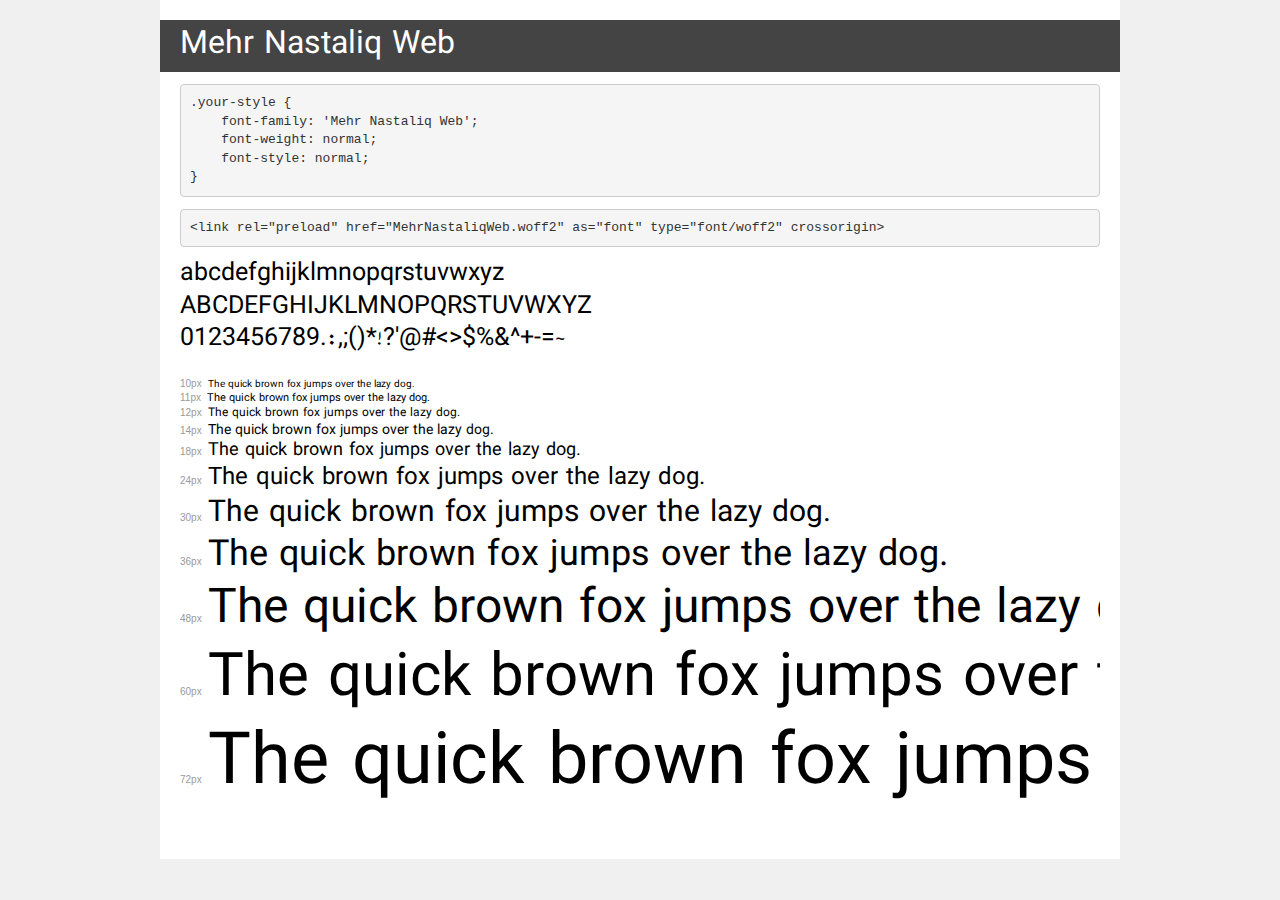
==== mehr/demo.html @ ca144b10 "Add files via upload" ====
<!DOCTYPE html>
<html lang="en">
<head>
    <meta charset="utf-8">
    <meta http-equiv="X-UA-Compatible" content="IE=edge">
    <meta name="viewport" content="width=device-width, initial-scale=1">
    <meta name="robots" content="noindex, noarchive">
    <meta name="format-detection" content="telephone=no">
    <title>Transfonter demo</title>
    <link href="stylesheet.css" rel="stylesheet">
    <style>
        /*
        http://meyerweb.com/eric/tools/css/reset/
        v2.0 | 20110126
        License: none (public domain)
        */
        html, body, div, span, applet, object, iframe,
        h1, h2, h3, h4, h5, h6, p, blockquote, pre,
        a, abbr, acronym, address, big, cite, code,
        del, dfn, em, img, ins, kbd, q, s, samp,
        small, strike, strong, sub, sup, tt, var,
        b, u, i, center,
        dl, dt, dd, ol, ul, li,
        fieldset, form, label, legend,
        table, caption, tbody, tfoot, thead, tr, th, td,
        article, aside, canvas, details, embed,
        figure, figcaption, footer, header, hgroup,
        menu, nav, output, ruby, section, summary,
        time, mark, audio, video {
            margin: 0;
            padding: 0;
            border: 0;
            font-size: 100%;
            font: inherit;
            vertical-align: baseline;
        }
        /* HTML5 display-role reset for older browsers */
        article, aside, details, figcaption, figure,
        footer, header, hgroup, menu, nav, section {
            display: block;
        }
        body {
            line-height: 1;
        }
        ol, ul {
            list-style: none;
        }
        blockquote, q {
            quotes: none;
        }
        blockquote:before, blockquote:after,
        q:before, q:after {
            content: '';
            content: none;
        }
        table {
            border-collapse: collapse;
            border-spacing: 0;
        }
        /* demo styles */
        body {
            background: #f0f0f0;
            color: #000;
        }
        .page {
            background: #fff;
            width: 920px;
            margin: 0 auto;
            padding: 20px 20px 0 20px;
            overflow: hidden;
        }
        .font-container {
            overflow-x: auto;
            overflow-y: hidden;
            margin-bottom: 40px;
            line-height: 1.3;
            white-space: nowrap;
            padding-bottom: 5px;
        }
        h1 {
            position: relative;
            background: #444;
            font-size: 32px;
            color: #fff;
            padding: 10px 20px;
            margin: 0 -20px 12px -20px;
        }
        .letters {
            font-size: 25px;
            margin-bottom: 20px;
        }
        .s10:before {
            content: '10px';
        }
        .s11:before {
            content: '11px';
        }
        .s12:before {
            content: '12px';
        }
        .s14:before {
            content: '14px';
        }
        .s18:before {
            content: '18px';
        }
        .s24:before {
            content: '24px';
        }
        .s30:before {
            content: '30px';
        }
        .s36:before {
            content: '36px';
        }
        .s48:before {
            content: '48px';
        }
        .s60:before {
            content: '60px';
        }
        .s72:before {
            content: '72px';
        }
        .s10:before, .s11:before, .s12:before, .s14:before,
        .s18:before, .s24:before, .s30:before, .s36:before,
        .s48:before, .s60:before, .s72:before {
            font-family: Arial, sans-serif;
            font-size: 10px;
            font-weight: normal;
            font-style: normal;
            color: #999;
            padding-right: 6px;
        }
        pre {
            display: block;
            padding: 9px;
            margin: 0 0 12px;
            font-family: Monaco, Menlo, Consolas, "Courier New", monospace;
            font-size: 13px;
            line-height: 1.428571429;
            color: #333;
            font-weight: normal;
            font-style: normal;
            background-color: #f5f5f5;
            border: 1px solid #ccc;
            overflow-x: auto;
            border-radius: 4px;
        }
        /* responsive */
        @media (max-width: 959px) {
            .page {
                width: auto;
                margin: 0;
            }
        }
    </style>
</head>
<body>
<div class="page">
    <div class="demo">
        <h1 style="font-family: 'Mehr Nastaliq Web'; font-weight: normal; font-style: normal;">Mehr Nastaliq Web</h1>
        <pre title="Usage">.your-style {
    font-family: 'Mehr Nastaliq Web';
    font-weight: normal;
    font-style: normal;
}</pre>
        <pre title="Preload (optional)">
&lt;link rel=&quot;preload&quot; href=&quot;MehrNastaliqWeb.woff2&quot; as=&quot;font&quot; type=&quot;font/woff2&quot; crossorigin&gt;</pre>
        <div class="font-container" style="font-family: 'Mehr Nastaliq Web'; font-weight: normal; font-style: normal;">
            <p class="letters">
                abcdefghijklmnopqrstuvwxyz<br>
ABCDEFGHIJKLMNOPQRSTUVWXYZ<br>
                0123456789.:,;()*!?'@#&lt;&gt;$%&^+-=~
            </p>
            <p class="s10" style="font-size: 10px;">The quick brown fox jumps over the lazy dog.</p>
            <p class="s11" style="font-size: 11px;">The quick brown fox jumps over the lazy dog.</p>
            <p class="s12" style="font-size: 12px;">The quick brown fox jumps over the lazy dog.</p>
            <p class="s14" style="font-size: 14px;">The quick brown fox jumps over the lazy dog.</p>
            <p class="s18" style="font-size: 18px;">The quick brown fox jumps over the lazy dog.</p>
            <p class="s24" style="font-size: 24px;">The quick brown fox jumps over the lazy dog.</p>
            <p class="s30" style="font-size: 30px;">The quick brown fox jumps over the lazy dog.</p>
            <p class="s36" style="font-size: 36px;">The quick brown fox jumps over the lazy dog.</p>
            <p class="s48" style="font-size: 48px;">The quick brown fox jumps over the lazy dog.</p>
            <p class="s60" style="font-size: 60px;">The quick brown fox jumps over the lazy dog.</p>
            <p class="s72" style="font-size: 72px;">The quick brown fox jumps over the lazy dog.</p>
        </div>
    </div>

</div>
</body>
</html>
---- mehr/stylesheet.css ----
@font-face {
    font-family: 'Mehr Nastaliq Web';
    src: url('MehrNastaliqWeb.woff2') format('woff2'),
        url('MehrNastaliqWeb.woff') format('woff');
    font-weight: normal;
    font-style: normal;
    font-display: swap;
}
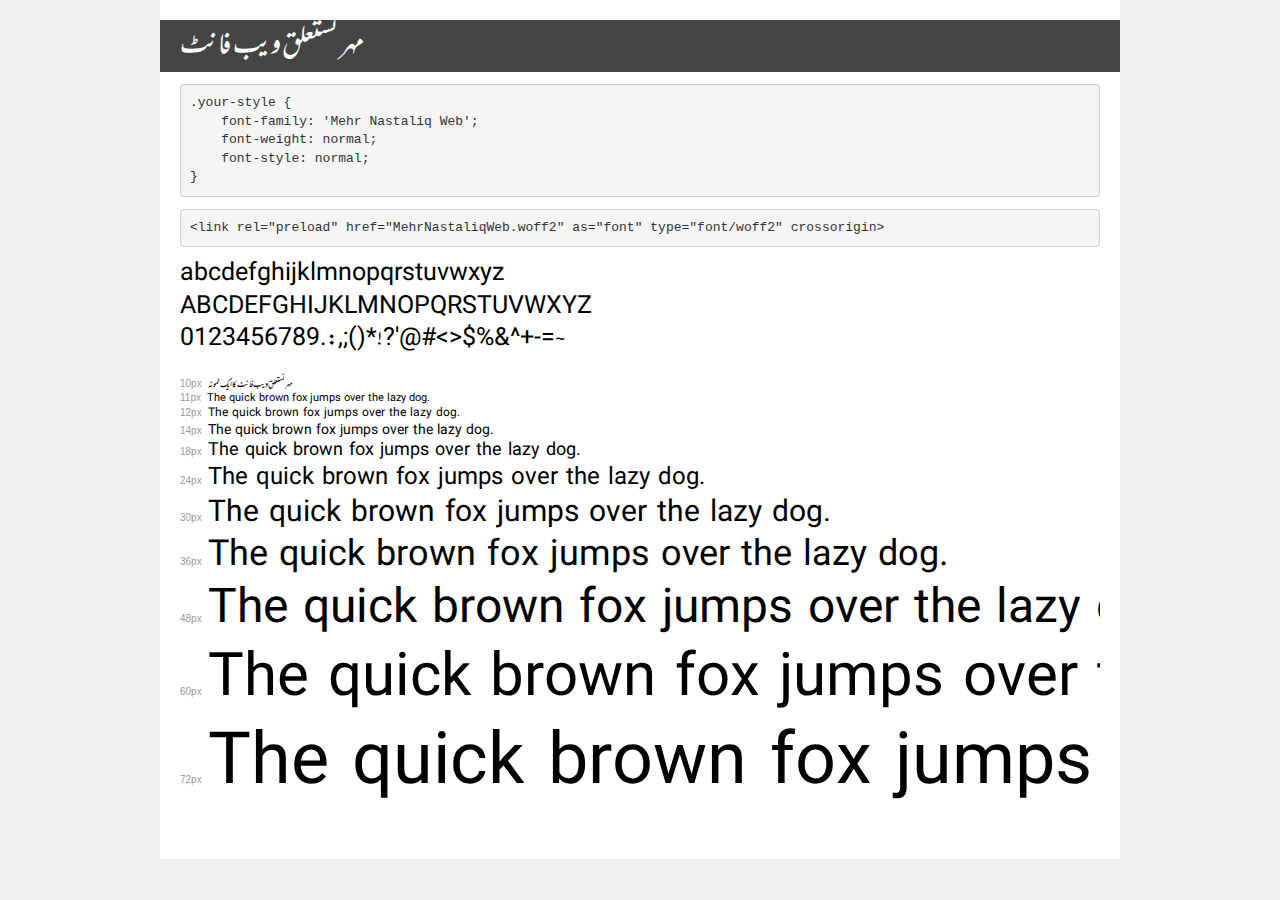
==== commit 53fae277: "Update demo.html" ====
--- a/mehr/demo.html
+++ b/mehr/demo.html
@@ -159,7 +159,7 @@
 <body>
 <div class="page">
     <div class="demo">
-        <h1 style="font-family: 'Mehr Nastaliq Web'; font-weight: normal; font-style: normal;">Mehr Nastaliq Web</h1>
+        <h1 style="font-family: 'Mehr Nastaliq Web'; font-weight: normal; font-style: normal;">مہر نستعلق ویب فانٹ</h1>
         <pre title="Usage">.your-style {
     font-family: 'Mehr Nastaliq Web';
     font-weight: normal;
@@ -173,7 +173,7 @@
 ABCDEFGHIJKLMNOPQRSTUVWXYZ<br>
                 0123456789.:,;()*!?'@#&lt;&gt;$%&^+-=~
             </p>
-            <p class="s10" style="font-size: 10px;">The quick brown fox jumps over the lazy dog.</p>
+            <p class="s10" style="font-size: 10px;">مہر نستعلق ویب فانٹ کا ایک نمونہ</p>
             <p class="s11" style="font-size: 11px;">The quick brown fox jumps over the lazy dog.</p>
             <p class="s12" style="font-size: 12px;">The quick brown fox jumps over the lazy dog.</p>
             <p class="s14" style="font-size: 14px;">The quick brown fox jumps over the lazy dog.</p>
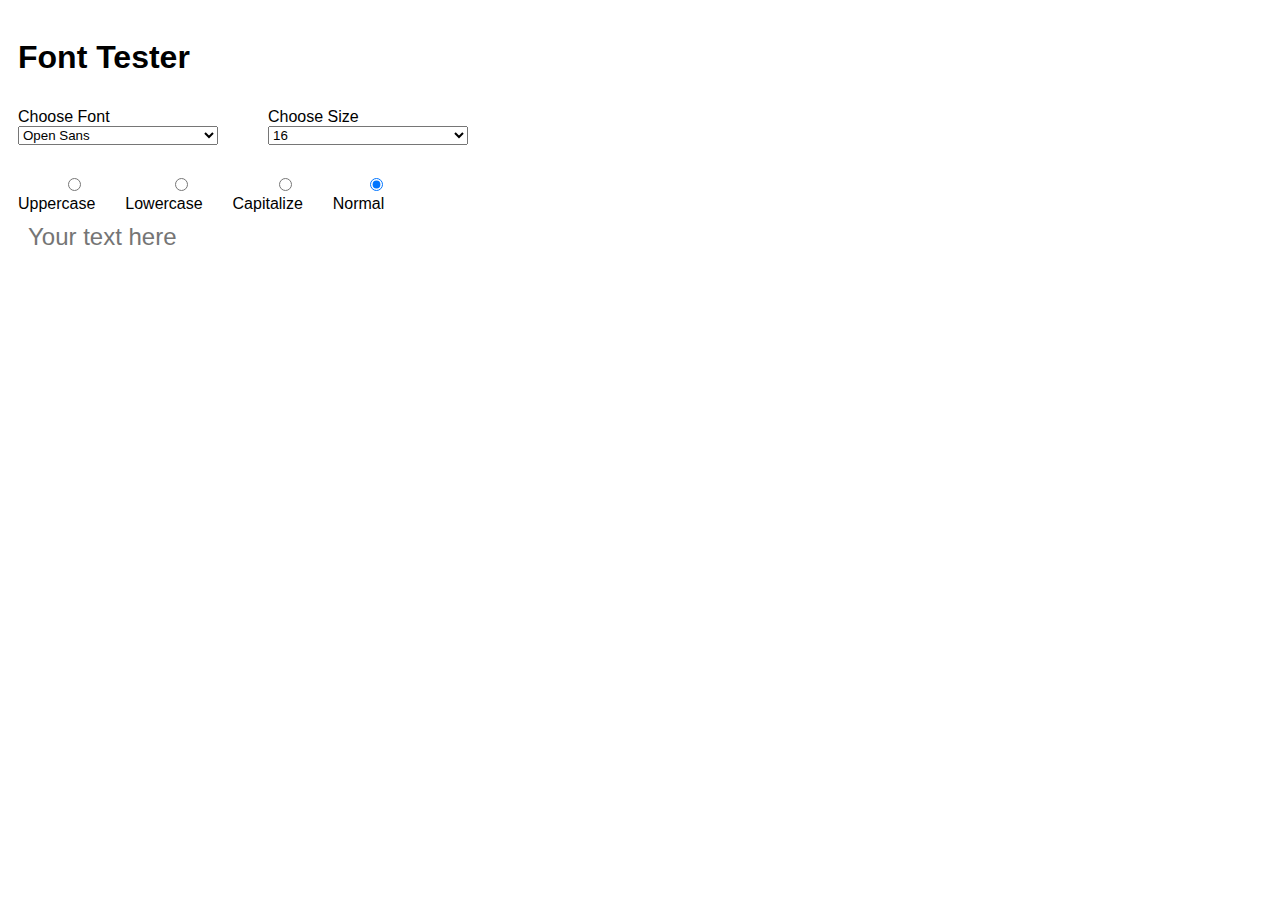
==== commit 27efc784: "Update demo.html" ====
--- a/mehr/demo.html
+++ b/mehr/demo.html
@@ -9,184 +9,170 @@
     <title>Transfonter demo</title>
     <link href="stylesheet.css" rel="stylesheet">
     <style>
-        /*
-        http://meyerweb.com/eric/tools/css/reset/
-        v2.0 | 20110126
-        License: none (public domain)
-        */
-        html, body, div, span, applet, object, iframe,
-        h1, h2, h3, h4, h5, h6, p, blockquote, pre,
-        a, abbr, acronym, address, big, cite, code,
-        del, dfn, em, img, ins, kbd, q, s, samp,
-        small, strike, strong, sub, sup, tt, var,
-        b, u, i, center,
-        dl, dt, dd, ol, ul, li,
-        fieldset, form, label, legend,
-        table, caption, tbody, tfoot, thead, tr, th, td,
-        article, aside, canvas, details, embed,
-        figure, figcaption, footer, header, hgroup,
-        menu, nav, output, ruby, section, summary,
-        time, mark, audio, video {
-            margin: 0;
-            padding: 0;
-            border: 0;
-            font-size: 100%;
-            font: inherit;
-            vertical-align: baseline;
-        }
-        /* HTML5 display-role reset for older browsers */
-        article, aside, details, figcaption, figure,
-        footer, header, hgroup, menu, nav, section {
-            display: block;
-        }
-        body {
-            line-height: 1;
-        }
-        ol, ul {
-            list-style: none;
-        }
-        blockquote, q {
-            quotes: none;
-        }
-        blockquote:before, blockquote:after,
-        q:before, q:after {
-            content: '';
-            content: none;
-        }
-        table {
-            border-collapse: collapse;
-            border-spacing: 0;
-        }
-        /* demo styles */
-        body {
-            background: #f0f0f0;
-            color: #000;
-        }
-        .page {
-            background: #fff;
-            width: 920px;
-            margin: 0 auto;
-            padding: 20px 20px 0 20px;
-            overflow: hidden;
-        }
-        .font-container {
-            overflow-x: auto;
-            overflow-y: hidden;
-            margin-bottom: 40px;
-            line-height: 1.3;
-            white-space: nowrap;
-            padding-bottom: 5px;
-        }
-        h1 {
-            position: relative;
-            background: #444;
-            font-size: 32px;
-            color: #fff;
-            padding: 10px 20px;
-            margin: 0 -20px 12px -20px;
-        }
-        .letters {
-            font-size: 25px;
-            margin-bottom: 20px;
-        }
-        .s10:before {
-            content: '10px';
-        }
-        .s11:before {
-            content: '11px';
-        }
-        .s12:before {
-            content: '12px';
-        }
-        .s14:before {
-            content: '14px';
-        }
-        .s18:before {
-            content: '18px';
-        }
-        .s24:before {
-            content: '24px';
-        }
-        .s30:before {
-            content: '30px';
-        }
-        .s36:before {
-            content: '36px';
-        }
-        .s48:before {
-            content: '48px';
-        }
-        .s60:before {
-            content: '60px';
-        }
-        .s72:before {
-            content: '72px';
-        }
-        .s10:before, .s11:before, .s12:before, .s14:before,
-        .s18:before, .s24:before, .s30:before, .s36:before,
-        .s48:before, .s60:before, .s72:before {
-            font-family: Arial, sans-serif;
-            font-size: 10px;
-            font-weight: normal;
-            font-style: normal;
-            color: #999;
-            padding-right: 6px;
-        }
-        pre {
-            display: block;
-            padding: 9px;
-            margin: 0 0 12px;
-            font-family: Monaco, Menlo, Consolas, "Courier New", monospace;
-            font-size: 13px;
-            line-height: 1.428571429;
-            color: #333;
-            font-weight: normal;
-            font-style: normal;
-            background-color: #f5f5f5;
-            border: 1px solid #ccc;
-            overflow-x: auto;
-            border-radius: 4px;
-        }
-        /* responsive */
-        @media (max-width: 959px) {
-            .page {
-                width: auto;
-                margin: 0;
-            }
-        }
+     @import url('https://humayunxhan.github.io/Urduwebfonts/mehr/stylesheet.css');
+
+.openSans {font-family: 'Open Sans', sans-serif;}
+.oswald {font-family: 'Mehr Nastaliq Web', sans-serif;}
+.anton {font-family: 'Anton', sans-serif;}
+.kaushanScript {font-family: 'Kaushan Script', cursive;}
+.rochester {font-family: 'Rochester', sans-serif;}
+.sacramento {font-family: 'Sacramento', sans-serif;}
+
+.uppercase-text {text-transform: uppercase;}
+.lowercase-text {text-transform: lowercase;}
+.capitalize-text {text-transform: capitalize;}
+
+body {font-family: 'Open Sans', sans-serif;}
+.wrapper {padding: 10px;}
+.fontsSelectBox-button {margin-top: 10px; }
+select {width: 200px;}
+fieldset {
+	border: 0;
+}
+label {
+	display: block;
+	margin: 10px 0 0 0;
+}
+
+input {
+  font-family: 'Open Sans', sans-serif;
+  padding: 0;
+  font-size: 24px;
+  border: 0;
+  width: 100%;
+}
+
+.fontForm {
+	max-width: 500px;
+}
+
+.checkbox-label {
+	display: inline-block;
+	
+}
+	
+.grid {
+  margin: -10px;
+  padding: 0;
+  letter-spacing: -0.286em;
+  position: relative;	
+}
+
+.grid-cell {
+  display: inline-block;
+  padding: 10px;
+  margin: 0;
+  list-style: none;
+  vertical-align: top;
+  width: 100%;
+  -webkit-box-sizing: border-box;
+  -moz-box-sizing: border-box;
+  box-sizing: border-box;
+  letter-spacing: 0;
+  direction: ltr;
+}
+
+.size1of1 {
+	width: 100%;
+}
+
+.size1of2 {
+	width: 50%;
+}
+
+.font-size-16 {font-size: 16px;}
+.font-size-20 {font-size: 20px;}
+.font-size-40 {font-size: 40px;}
+.font-size-72 {font-size: 72px;}
+.font-size-92 {font-size: 92px;}
     </style>
+    <script>
+
+        (function($){
+	var fontTxt = $("#fontTxt"); // font
+	var fontTxtField = $("#fontTxtField");
+	var fontsSelectBox = $("#fontsSelectBox");
+	var fontSizeSelectBox  = $("#fontSizeSelectBox");
+  
+	$(fontSizeSelectBox).selectmenu({
+		change : function (event, data) {
+		 fontTxtField.removeClass("font-size-16").removeClass("font-size-20")
+			.removeClass("font-size-40").removeClass("font-size-72")
+			.removeClass("font-size-92")
+			.addClass(data.item.value);	
+		}  
+	});
+
+	$(fontsSelectBox).selectmenu({
+		change : function(event, data) {
+			fontTxtField.removeClass("openSans").removeClass("oswald")
+			.removeClass("anton").removeClass("kaushanScript")
+			.removeClass("rochester").removeClass("sacramento")
+			.addClass(data.item.value);
+		},
+		icons: { button: "ui-icon-circle-triangle-s" }
+	});
+  
+	$("#uppercase, #lowercase, #capitalize, #normal").change(function () {
+		var value = this.value;
+		switch(value) {
+			case "uppercase":
+				fontTxtField.addClass("uppercase-text").removeClass("lowercase-text").removeClass("capitalize-text");
+			break;
+			case "lowercase":
+				fontTxtField.addClass("lowercase-text").removeClass("uppercase-text").removeClass("capitalize-text");
+			break;
+			case "capitalize":
+				fontTxtField.addClass("capitalize-text").removeClass("uppercase-text").removeClass("lowercase-text");
+			break;			
+			case "normal":
+			default:
+				fontTxtField.removeClass("uppercase-text").removeClass("lowercase-text").removeClass("capitalize-text");;
+			break;
+		};
+	});
+  
+})(jQuery);
+    </script>
 </head>
 <body>
-<div class="page">
-    <div class="demo">
-        <h1 style="font-family: 'Mehr Nastaliq Web'; font-weight: normal; font-style: normal;">مہر نستعلق ویب فانٹ</h1>
-        <pre title="Usage">.your-style {
-    font-family: 'Mehr Nastaliq Web';
-    font-weight: normal;
-    font-style: normal;
-}</pre>
-        <pre title="Preload (optional)">
-&lt;link rel=&quot;preload&quot; href=&quot;MehrNastaliqWeb.woff2&quot; as=&quot;font&quot; type=&quot;font/woff2&quot; crossorigin&gt;</pre>
-        <div class="font-container" style="font-family: 'Mehr Nastaliq Web'; font-weight: normal; font-style: normal;">
-            <p class="letters">
-                abcdefghijklmnopqrstuvwxyz<br>
-ABCDEFGHIJKLMNOPQRSTUVWXYZ<br>
-                0123456789.:,;()*!?'@#&lt;&gt;$%&^+-=~
-            </p>
-            <p class="s10" style="font-size: 10px;">مہر نستعلق ویب فانٹ کا ایک نمونہ</p>
-            <p class="s11" style="font-size: 11px;">The quick brown fox jumps over the lazy dog.</p>
-            <p class="s12" style="font-size: 12px;">The quick brown fox jumps over the lazy dog.</p>
-            <p class="s14" style="font-size: 14px;">The quick brown fox jumps over the lazy dog.</p>
-            <p class="s18" style="font-size: 18px;">The quick brown fox jumps over the lazy dog.</p>
-            <p class="s24" style="font-size: 24px;">The quick brown fox jumps over the lazy dog.</p>
-            <p class="s30" style="font-size: 30px;">The quick brown fox jumps over the lazy dog.</p>
-            <p class="s36" style="font-size: 36px;">The quick brown fox jumps over the lazy dog.</p>
-            <p class="s48" style="font-size: 48px;">The quick brown fox jumps over the lazy dog.</p>
-            <p class="s60" style="font-size: 60px;">The quick brown fox jumps over the lazy dog.</p>
-            <p class="s72" style="font-size: 72px;">The quick brown fox jumps over the lazy dog.</p>
-        </div>
-    </div>
+<div class="wrapper">    
+	<h1>Font Tester</h1>
+	<fieldset class="fontForm grid">
+		<div class="grid-cell size1of2">
+			<label for="fontsSelectBox">Choose Font</label>
+			<select id="fontsSelectBox" name="fontsSelectBox">
+			<option value="openSans">Open Sans</option>
+			<option value="oswald">Oswald</option>
+			<option value="anton">Anton</option>
+			<option value="kaushanScript">Kaushan Script</option>
+			<option value="rochester">Rochester</option>
+			<option value="sacramento">Sacramento</option>			
+			</select>
+		</div>
 
-</div>
+		<div class="grid-cell size1of2">
+			<label for="fontSizeSelectBox">Choose Size</label>
+			<select id="fontSizeSelectBox" name="fontSizeSelectBox">
+			<option value="font-size-16">16</option>
+			<option value="font-size-20">20</option>
+			<option value="font-size-40">40</option>
+			<option value="font-size-72">72</option>
+			<option value="font-size-92">92</option>
+			</select>
+		</div>
+		
+		<div class="grid-cell size1of1">
+			<label for="uppercase" class="checkbox-label"><input type="radio" name="fontStyle" value="uppercase" id="uppercase"> Uppercase</label>
+			<label for="lowercase" class="checkbox-label"><input type="radio" name="fontStyle" value="lowercase" id="lowercase"> Lowercase</label>
+			<label for="capitalize" class="checkbox-label"><input type="radio" name="fontStyle" value="capitalize" id="capitalize"> Capitalize</label>
+			<label for="normal" class="checkbox-label"><input type="radio" name="fontStyle" value="normal" id="normal" checked> Normal</label>
+		</div>
+	</fieldset>
+	
+	<div class="grid-cell">
+		<input type="text" name="fontTxtField" id="fontTxtField" placeholder="Your text here"/>
+	</div>
+</div>	
 </body>
 </html>
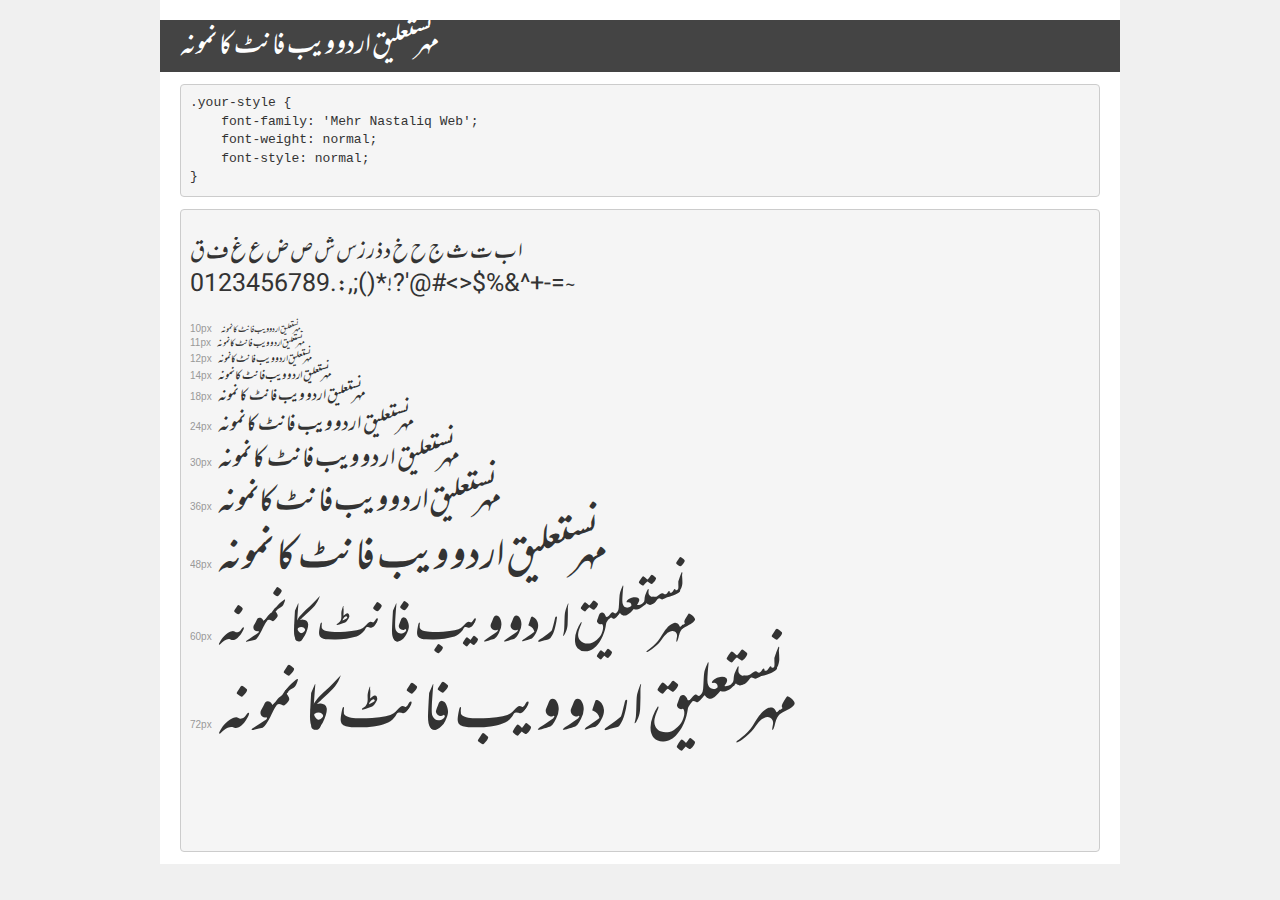
==== commit bab59906: "Update demo.html" ====
--- a/mehr/demo.html
+++ b/mehr/demo.html
@@ -6,173 +6,185 @@
     <meta name="viewport" content="width=device-width, initial-scale=1">
     <meta name="robots" content="noindex, noarchive">
     <meta name="format-detection" content="telephone=no">
-    <title>Transfonter demo</title>
+    <title>مہر نستعلیق اردو ویب فانٹ کا نمونہ</title>
     <link href="stylesheet.css" rel="stylesheet">
     <style>
-     @import url('https://humayunxhan.github.io/Urduwebfonts/mehr/stylesheet.css');
-
-.openSans {font-family: 'Open Sans', sans-serif;}
-.oswald {font-family: 'Mehr Nastaliq Web', sans-serif;}
-.anton {font-family: 'Anton', sans-serif;}
-.kaushanScript {font-family: 'Kaushan Script', cursive;}
-.rochester {font-family: 'Rochester', sans-serif;}
-.sacramento {font-family: 'Sacramento', sans-serif;}
-
-.uppercase-text {text-transform: uppercase;}
-.lowercase-text {text-transform: lowercase;}
-.capitalize-text {text-transform: capitalize;}
-
-body {font-family: 'Open Sans', sans-serif;}
-.wrapper {padding: 10px;}
-.fontsSelectBox-button {margin-top: 10px; }
-select {width: 200px;}
-fieldset {
-	border: 0;
-}
-label {
-	display: block;
-	margin: 10px 0 0 0;
-}
-
-input {
-  font-family: 'Open Sans', sans-serif;
-  padding: 0;
-  font-size: 24px;
-  border: 0;
-  width: 100%;
-}
-
-.fontForm {
-	max-width: 500px;
-}
-
-.checkbox-label {
-	display: inline-block;
-	
-}
-	
-.grid {
-  margin: -10px;
-  padding: 0;
-  letter-spacing: -0.286em;
-  position: relative;	
-}
-
-.grid-cell {
-  display: inline-block;
-  padding: 10px;
-  margin: 0;
-  list-style: none;
-  vertical-align: top;
-  width: 100%;
-  -webkit-box-sizing: border-box;
-  -moz-box-sizing: border-box;
-  box-sizing: border-box;
-  letter-spacing: 0;
-  direction: ltr;
-}
-
-.size1of1 {
-	width: 100%;
-}
-
-.size1of2 {
-	width: 50%;
-}
-
-.font-size-16 {font-size: 16px;}
-.font-size-20 {font-size: 20px;}
-.font-size-40 {font-size: 40px;}
-.font-size-72 {font-size: 72px;}
-.font-size-92 {font-size: 92px;}
+        /*
+        http://meyerweb.com/eric/tools/css/reset/
+        v2.0 | 20110126
+        License: none (public domain)
+        */
+        html, body, div, span, applet, object, iframe,
+        h1, h2, h3, h4, h5, h6, p, blockquote, pre,
+        a, abbr, acronym, address, big, cite, code,
+        del, dfn, em, img, ins, kbd, q, s, samp,
+        small, strike, strong, sub, sup, tt, var,
+        b, u, i, center,
+        dl, dt, dd, ol, ul, li,
+        fieldset, form, label, legend,
+        table, caption, tbody, tfoot, thead, tr, th, td,
+        article, aside, canvas, details, embed,
+        figure, figcaption, footer, header, hgroup,
+        menu, nav, output, ruby, section, summary,
+        time, mark, audio, video {
+            margin: 0;
+            padding: 0;
+            border: 0;
+            font-size: 100%;
+            font: inherit;
+            vertical-align: baseline;
+        }
+        /* HTML5 display-role reset for older browsers */
+        article, aside, details, figcaption, figure,
+        footer, header, hgroup, menu, nav, section {
+            display: block;
+        }
+        body {
+            line-height: 1;
+        }
+        ol, ul {
+            list-style: none;
+        }
+        blockquote, q {
+            quotes: none;
+        }
+        blockquote:before, blockquote:after,
+        q:before, q:after {
+            content: '';
+            content: none;
+        }
+        table {
+            border-collapse: collapse;
+            border-spacing: 0;
+        }
+        /* demo styles */
+        body {
+            background: #f0f0f0;
+            color: #000;
+        }
+        .page {
+            background: #fff;
+            width: 920px;
+            margin: 0 auto;
+            padding: 20px 20px 0 20px;
+            overflow: hidden;
+        }
+        .font-container {
+            overflow-x: auto;
+            overflow-y: hidden;
+            margin-bottom: 40px;
+            line-height: 1.3;
+            white-space: nowrap;
+            padding-bottom: 5px;
+        }
+        h1 {
+            position: relative;
+            background: #444;
+            font-size: 32px;
+            color: #fff;
+            padding: 10px 20px;
+            margin: 0 -20px 12px -20px;
+        }
+        .letters {
+            font-size: 25px;
+            margin-bottom: 20px;
+        }
+        .s10:before {
+            content: '10px';
+        }
+        .s11:before {
+            content: '11px';
+        }
+        .s12:before {
+            content: '12px';
+        }
+        .s14:before {
+            content: '14px';
+        }
+        .s18:before {
+            content: '18px';
+        }
+        .s24:before {
+            content: '24px';
+        }
+        .s30:before {
+            content: '30px';
+        }
+        .s36:before {
+            content: '36px';
+        }
+        .s48:before {
+            content: '48px';
+        }
+        .s60:before {
+            content: '60px';
+        }
+        .s72:before {
+            content: '72px';
+        }
+        .s10:before, .s11:before, .s12:before, .s14:before,
+        .s18:before, .s24:before, .s30:before, .s36:before,
+        .s48:before, .s60:before, .s72:before {
+            font-family: Arial, sans-serif;
+            font-size: 10px;
+            font-weight: normal;
+            font-style: normal;
+            color: #999;
+            padding-right: 6px;
+        }
+        pre {
+            display: block;
+            padding: 9px;
+            margin: 0 0 12px;
+            font-family: Monaco, Menlo, Consolas, "Courier New", monospace;
+            font-size: 13px;
+            line-height: 1.428571429;
+            color: #333;
+            font-weight: normal;
+            font-style: normal;
+            background-color: #f5f5f5;
+            border: 1px solid #ccc;
+            overflow-x: auto;
+            border-radius: 4px;
+        }
+        /* responsive */
+        @media (max-width: 959px) {
+            .page {
+                width: auto;
+                margin: 0;
+            }
+        }
     </style>
-    <script>
-
-        (function($){
-	var fontTxt = $("#fontTxt"); // font
-	var fontTxtField = $("#fontTxtField");
-	var fontsSelectBox = $("#fontsSelectBox");
-	var fontSizeSelectBox  = $("#fontSizeSelectBox");
-  
-	$(fontSizeSelectBox).selectmenu({
-		change : function (event, data) {
-		 fontTxtField.removeClass("font-size-16").removeClass("font-size-20")
-			.removeClass("font-size-40").removeClass("font-size-72")
-			.removeClass("font-size-92")
-			.addClass(data.item.value);	
-		}  
-	});
-
-	$(fontsSelectBox).selectmenu({
-		change : function(event, data) {
-			fontTxtField.removeClass("openSans").removeClass("oswald")
-			.removeClass("anton").removeClass("kaushanScript")
-			.removeClass("rochester").removeClass("sacramento")
-			.addClass(data.item.value);
-		},
-		icons: { button: "ui-icon-circle-triangle-s" }
-	});
-  
-	$("#uppercase, #lowercase, #capitalize, #normal").change(function () {
-		var value = this.value;
-		switch(value) {
-			case "uppercase":
-				fontTxtField.addClass("uppercase-text").removeClass("lowercase-text").removeClass("capitalize-text");
-			break;
-			case "lowercase":
-				fontTxtField.addClass("lowercase-text").removeClass("uppercase-text").removeClass("capitalize-text");
-			break;
-			case "capitalize":
-				fontTxtField.addClass("capitalize-text").removeClass("uppercase-text").removeClass("lowercase-text");
-			break;			
-			case "normal":
-			default:
-				fontTxtField.removeClass("uppercase-text").removeClass("lowercase-text").removeClass("capitalize-text");;
-			break;
-		};
-	});
-  
-})(jQuery);
-    </script>
 </head>
 <body>
-<div class="wrapper">    
-	<h1>Font Tester</h1>
-	<fieldset class="fontForm grid">
-		<div class="grid-cell size1of2">
-			<label for="fontsSelectBox">Choose Font</label>
-			<select id="fontsSelectBox" name="fontsSelectBox">
-			<option value="openSans">Open Sans</option>
-			<option value="oswald">Oswald</option>
-			<option value="anton">Anton</option>
-			<option value="kaushanScript">Kaushan Script</option>
-			<option value="rochester">Rochester</option>
-			<option value="sacramento">Sacramento</option>			
-			</select>
-		</div>
+<div class="page">
+    <div class="demo">
+        <h1 style="font-family: 'Mehr Nastaliq Web'; font-weight: normal; font-style: normal;">مہر نستعلیق اردو ویب فانٹ کا نمونہ</h1>
+        <pre title="Usage">.your-style {
+    font-family: 'Mehr Nastaliq Web';
+    font-weight: normal;
+    font-style: normal;
+}</pre>
+        <pre title="Preload (optional)">
+<link rel="stylesheet" href="https://humayunxhan.github.io/Urduwebfonts/mehr/stylesheet.css">        <div class="font-container" style="font-family: 'Mehr Nastaliq Web'; font-weight: normal; font-style: normal;">
+            <p class="letters">
+                ا ب ت ث ج ح خ د ذ ر ز س ش ص ض ع غ ف ق <br>
+                0123456789.:,;()*!?'@#&lt;&gt;$%&^+-=~
+            </p>
+            <p class="s10" style="font-size: 10px;"> مہر نستعلیق اردو ویب فانٹ کا نمونہ.</p>
+            <p class="s11" style="font-size: 11px;">مہر نستعلیق اردو ویب فانٹ کا نمونہ</p>
+            <p class="s12" style="font-size: 12px;">مہر نستعلیق اردو ویب فانٹ کا نمونہ</p>
+            <p class="s14" style="font-size: 14px;">مہر نستعلیق اردو ویب فانٹ کا نمونہ</p>
+            <p class="s18" style="font-size: 18px;">مہر نستعلیق اردو ویب فانٹ کا نمونہ</p>
+            <p class="s24" style="font-size: 24px;">مہر نستعلیق اردو ویب فانٹ کا نمونہ</p>
+            <p class="s30" style="font-size: 30px;">مہر نستعلیق اردو ویب فانٹ کا نمونہ</p>
+            <p class="s36" style="font-size: 36px;">مہر نستعلیق اردو ویب فانٹ کا نمونہ</p>
+            <p class="s48" style="font-size: 48px;">مہر نستعلیق اردو ویب فانٹ کا نمونہ</p>
+            <p class="s60" style="font-size: 60px;">مہر نستعلیق اردو ویب فانٹ کا نمونہ</p>
+            <p class="s72" style="font-size: 72px;">مہر نستعلیق اردو ویب فانٹ کا نمونہ</p>
+        </div>
+    </div>
 
-		<div class="grid-cell size1of2">
-			<label for="fontSizeSelectBox">Choose Size</label>
-			<select id="fontSizeSelectBox" name="fontSizeSelectBox">
-			<option value="font-size-16">16</option>
-			<option value="font-size-20">20</option>
-			<option value="font-size-40">40</option>
-			<option value="font-size-72">72</option>
-			<option value="font-size-92">92</option>
-			</select>
-		</div>
-		
-		<div class="grid-cell size1of1">
-			<label for="uppercase" class="checkbox-label"><input type="radio" name="fontStyle" value="uppercase" id="uppercase"> Uppercase</label>
-			<label for="lowercase" class="checkbox-label"><input type="radio" name="fontStyle" value="lowercase" id="lowercase"> Lowercase</label>
-			<label for="capitalize" class="checkbox-label"><input type="radio" name="fontStyle" value="capitalize" id="capitalize"> Capitalize</label>
-			<label for="normal" class="checkbox-label"><input type="radio" name="fontStyle" value="normal" id="normal" checked> Normal</label>
-		</div>
-	</fieldset>
-	
-	<div class="grid-cell">
-		<input type="text" name="fontTxtField" id="fontTxtField" placeholder="Your text here"/>
-	</div>
-</div>	
+</div>
 </body>
 </html>
